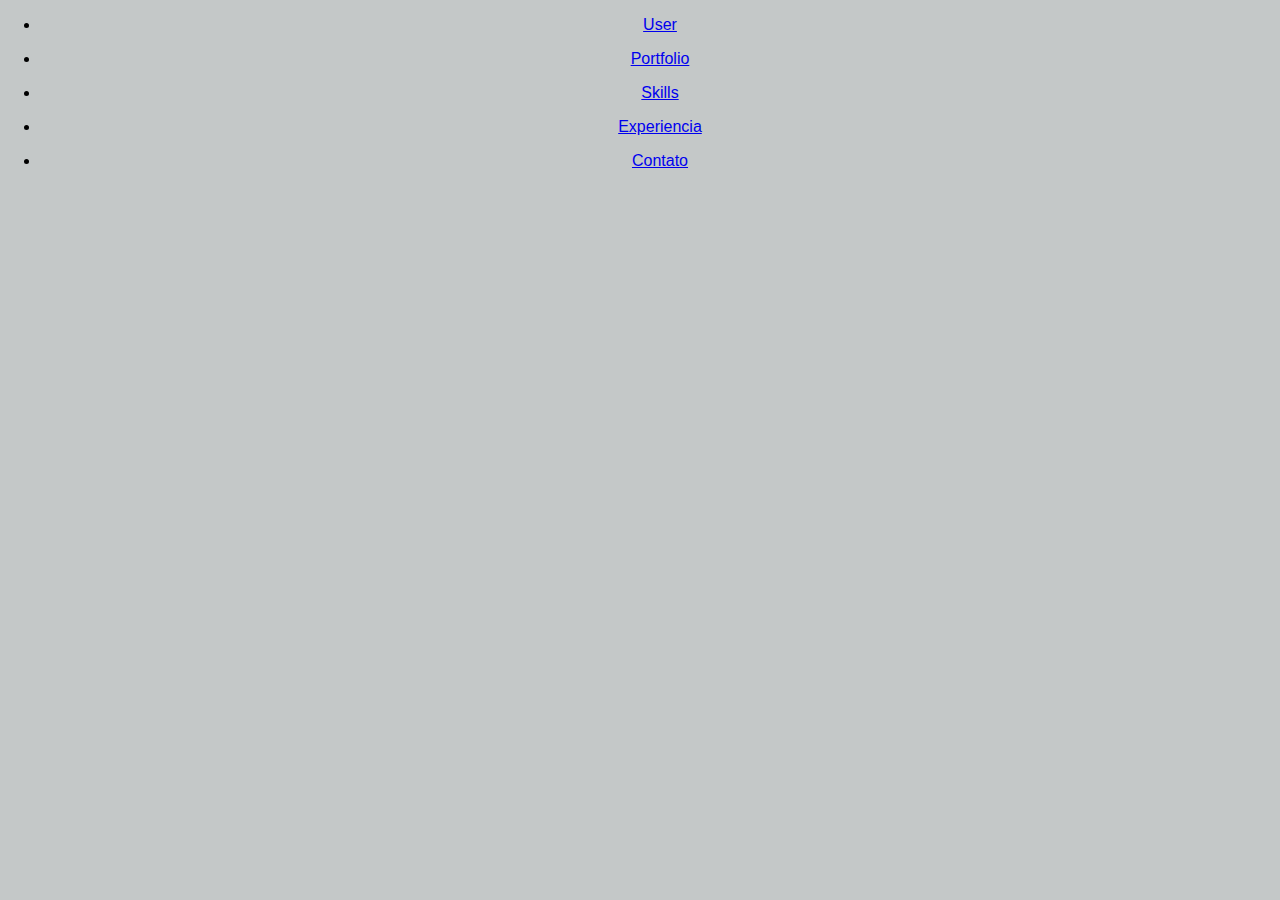
==== index.html @ 987d11c6 "atualização" ====
<!DOCTYPE html>
<html lang="pt_br">
<head>
    <meta charset="UTF-8">
    <meta http-equiv="X-UA-Compatible" content="IE=edge">
    <meta name="viewport" content="width=device-width, initial-scale=1.0">
    <title>Index</title>
    <!-- Bootstrap CSS -->
    <link rel="stylesheet" href="https://stackpath.bootstrapcdn.com/bootstrap/4.1.3/css/bootstrap.min.css" integrity="sha384-MCw98/SFnGE8fJT3GXwEOngsV7Zt27NXFoaoApmYm81iuXoPkFOJwJ8ERdknLPMO" crossorigin="anonymous">

    <!-- Font Awesome -->
    <link rel="stylesheet" href="https://use.fontawesome.com/releases/v5.3.1/css/all.css" integrity="sha384-mzrmE5qonljUremFsqc01SB46JvROS7bZs3IO2EmfFsd15uHvIt+Y8vEf7N7fWAU" crossorigin="anonymous">
  
    <!-- Estilo customizado -->
    <link rel="stylesheet" href="estilo/estilo.css">
</head>
<body>

    <header class="navegacao">

        <div class="container-menu">

            <div class="container grid grid-template-columns-3">  <!--criando grid depois que a navegação for ativada-->
                <div class="item">
                    <i class="fas fa-bars"></i>
                </div>
                <div class="item">
                    <h1>Romenildo Silva das Virgens</h1>
                    <h3>Full Stack Developer</h3>
                </div>
                <div class="item">
                    <div class="caixa"></div>
                </div>
                </div>
            </div>   
        </div>

        <div class="container grid grid-template-columns-5">
            <div class="item">
                <a href="#" class="nav-link">
                    <div class="icon">
                        <i class="fas fa-user fa-1x"></i>
                        <p>User</p>
                    </div>
                </a>
            </div>   
            <div class="item">
                <a href="#" class="nav-link">
                    <div class="icon">
                        <i class="fas fa-image fa-1x"></i>
                        <p>Portfolio</p>
                    </div>
                </a>
            </div>   
            <div class="item">
                <a href="#" class="nav-link">
                    <div class="icon">
                        <i class="fas fa-coffee fa-1x"></i>
                        <p>Skills</p>
                    </div>
                </a>
            </div>   
            <div class="item">
                <a href="#" class="nav-link">
                    <div class="icon">
                        <i class="fas fa-briefcase fa-1x"></i>
                        <p>Experiencia</p>
                    </div>
                </a>
            </div>   
            <div class="item">
                <a href="#" class="nav-link">
                    <div class="icon">
                        <i class="fas fa-phone fa-1x"></i>
                        <p>Contato</p>
                    </div>
                </a>
            </div>   
            
        </div>
  </header>

  <section id="home" class="d-flex">
    <div class="container align-self-center">
        <div class="row">
            <div class="col-md-2 menu">

                <ul class="lista d-none d-sm-block">
                    <li class="lista-item">
                        <a href="#" class="link">
                            <div class="icon">
                                <i class="fas fa-user fa-1x"></i>
                                <p>User</p>
                            </div>
                        </a>
                    </li>
    
                    <li class="lista-item">
                        <a href="#" class="link">
                            <div class="icon">
                                <i class="fas fa-image fa-1x"></i>
                                <p>Portfolio</p>
                            </div>
                        </a>
                    </li>
    
                    <li class="lista-item">
                        <a href="#" class="link">
                            <div class="icon">
                                <i class="fas fa-coffee fa-1x"></i>
                                <p>Skills</p>
                            </div>
                        </a>
                    </li>
    
                    <li class="lista-item">
                        <a href="#" class="link">
                            <div class="icon">
                                <i class="fas fa-briefcase fa-1x"></i>
                                <p>Experiencia</p>
                            </div>
                        </a>
                    </li>
    
                    <li class="lista-item">
                        <a href="#" class="link">
                            <div class="icon">
                                <i class="fas fa-phone fa-1x"></i>
                                <p>Contato</p>
                            </div>
                        </a>
                    </li>
                </ul>

            </div>
        </div>
    </div>
  </section>
    

  <script src="https://code.jquery.com/jquery-3.3.1.slim.min.js" integrity="sha384-q8i/X+965DzO0rT7abK41JStQIAqVgRVzpbzo5smXKp4YfRvH+8abtTE1Pi6jizo" crossorigin="anonymous"></script>
  <script src="https://cdnjs.cloudflare.com/ajax/libs/popper.js/1.14.3/umd/popper.min.js" integrity="sha384-ZMP7rVo3mIykV+2+9J3UJ46jBk0WLaUAdn689aCwoqbBJiSnjAK/l8WvCWPIPm49" crossorigin="anonymous"></script>
  <script src="https://stackpath.bootstrapcdn.com/bootstrap/4.1.3/js/bootstrap.min.js" integrity="sha384-ChfqqxuZUCnJSK3+MXmPNIyE6ZbWh2IMqE241rYiqJxyMiZ6OW/JmZQ5stwEULTy" crossorigin="anonymous"></script>


</body>
</html>
---- estilo/estilo.css ----
body, html {
    font-family: 'Trebuchet MS', 'Lucida Sans Unicode', 'Lucida Grande', 'Lucida Sans', Arial, sans-serif;
    background-color: #c4c8c8;
    width: 100%;
    margin: 0;
    padding: 0;
}

.grid {
    display: grid;
}

.grid-template-columns-3 {
    grid-template-columns: 0.5fr 2fr 0.5fr;
    overflow: hidden;
    padding: 0;
    align-items: center;
    border: 1px solid rgba(255, 255, 255, 0.5);
    margin: 2px;
    width: 99%;
}

.item {
    margin: 5px;
    text-align: center;
    font-size: 1.5em;
    border-right: 1px solid rgba(255, 255, 255, 0.5);
}

div .item h1 {
    margin: auto;
    text-align: left;
    font-size: 0.50em;
}

div .item h3 {
    margin: auto;
    font-size: 0.50em;
    text-align: left;
}

div .icon {
    margin: 0 auto;
    text-align: center;
}



h1 {
    text-align: center;
    font-weight: 900;
    letter-spacing: -0.05em;
    margin-bottom: 50px;
    color: #000;
}

.grid-template-columns-5 {
    grid-template-columns: 1fr 1fr 1fr 1fr 1fr;
    overflow: hidden;
    padding: 0;
    align-items: center;
    font-size: 40%;
    width: 99%;
    border: 1px solid rgba(255, 255, 255, 0.5);
} 

a.nav-link {
    color: #000;
    text-decoration: none;
}

/* configuranções da nav-bar as lista
ul.navbar-nav {
    margin: 0px;
    padding: 0px;
    list-style: none;
}
/*

ul.navbar-nav a {
    padding: 0 2em;
    line-height: 2.2em;
    color: #fff;
}

/***********************************
.btn-custom {
    color: #fff;
    border-radius: 5px;
    text-transform: uppercase;
}

.btn-lista {
    background-color: #fff;
}

.btn-lista:hover {
    background-color: #c4c1c1;
}

div .informacoes h1 {
    font-size: x-large;
}

div .icon p {
    font-size: x-small;
}

#container {
    background-color: #c4c1c1;
    display: flex;
}

ul#navegacao a {
    
}

div .list {
    width: 80%;
    height: 80%;
}

div .lista {
    padding: 0;
    height: auto;
    width: 50%;
    text-align: center;
    background: #fff;
    overflow: hidden;
    box-sizing: border-box;
    border-radius: 5px;
}

div .icon {
    text-align: center;
    padding-top: 10px;
}

a:hover {
    color: #c4c1c1;
    text-decoration: none;
}

div .caixa {
    background-color: #000;
    height: 20px;
    width: 20px;
}

div .container-foto {
    width: 105%;
    height: 105%;
    border: solid red 1px;
    flex-grow: 1;
}

div .informacoes {
    margin: 20px 20px;
    text-align: center;
    flex-wrap: wrap;
}

div .informacoes i{
    color: #000;
}

*/




@media (min-width: 575px) {
    header {
        display: none;
    }
}
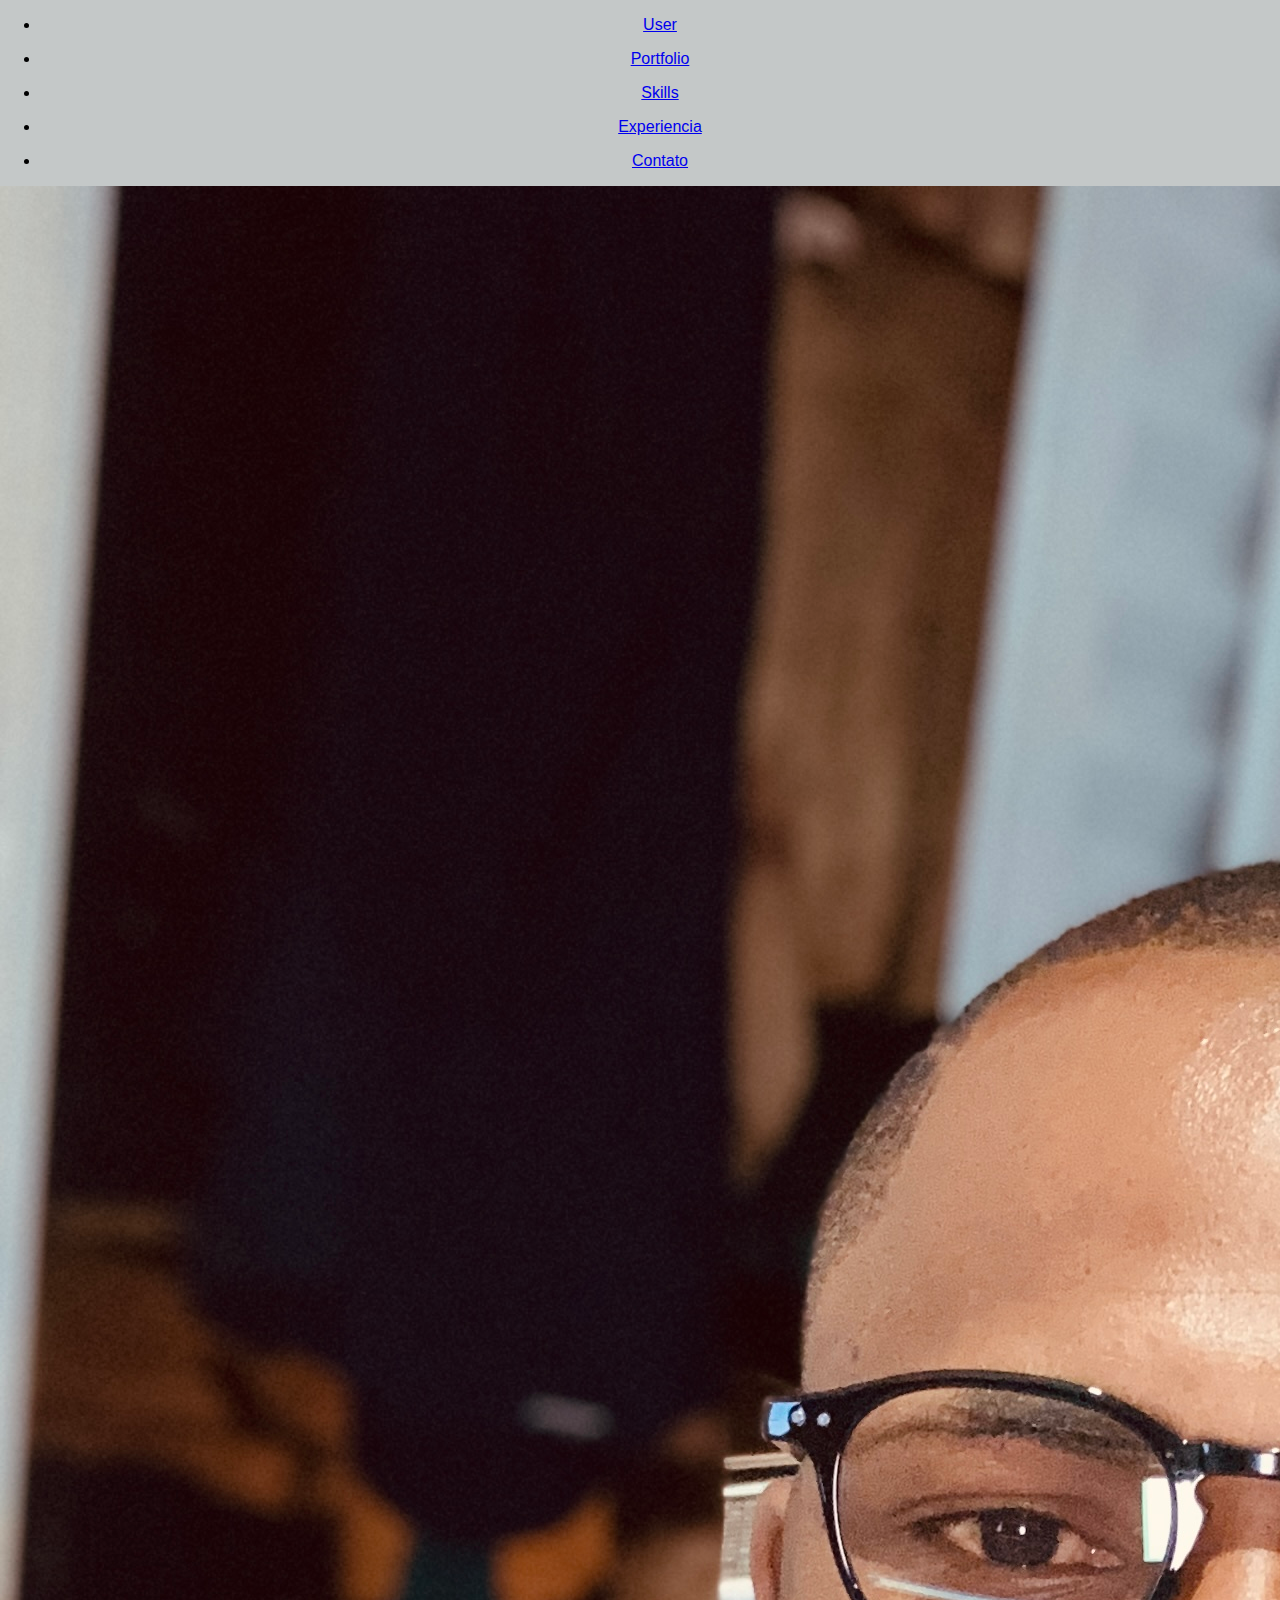
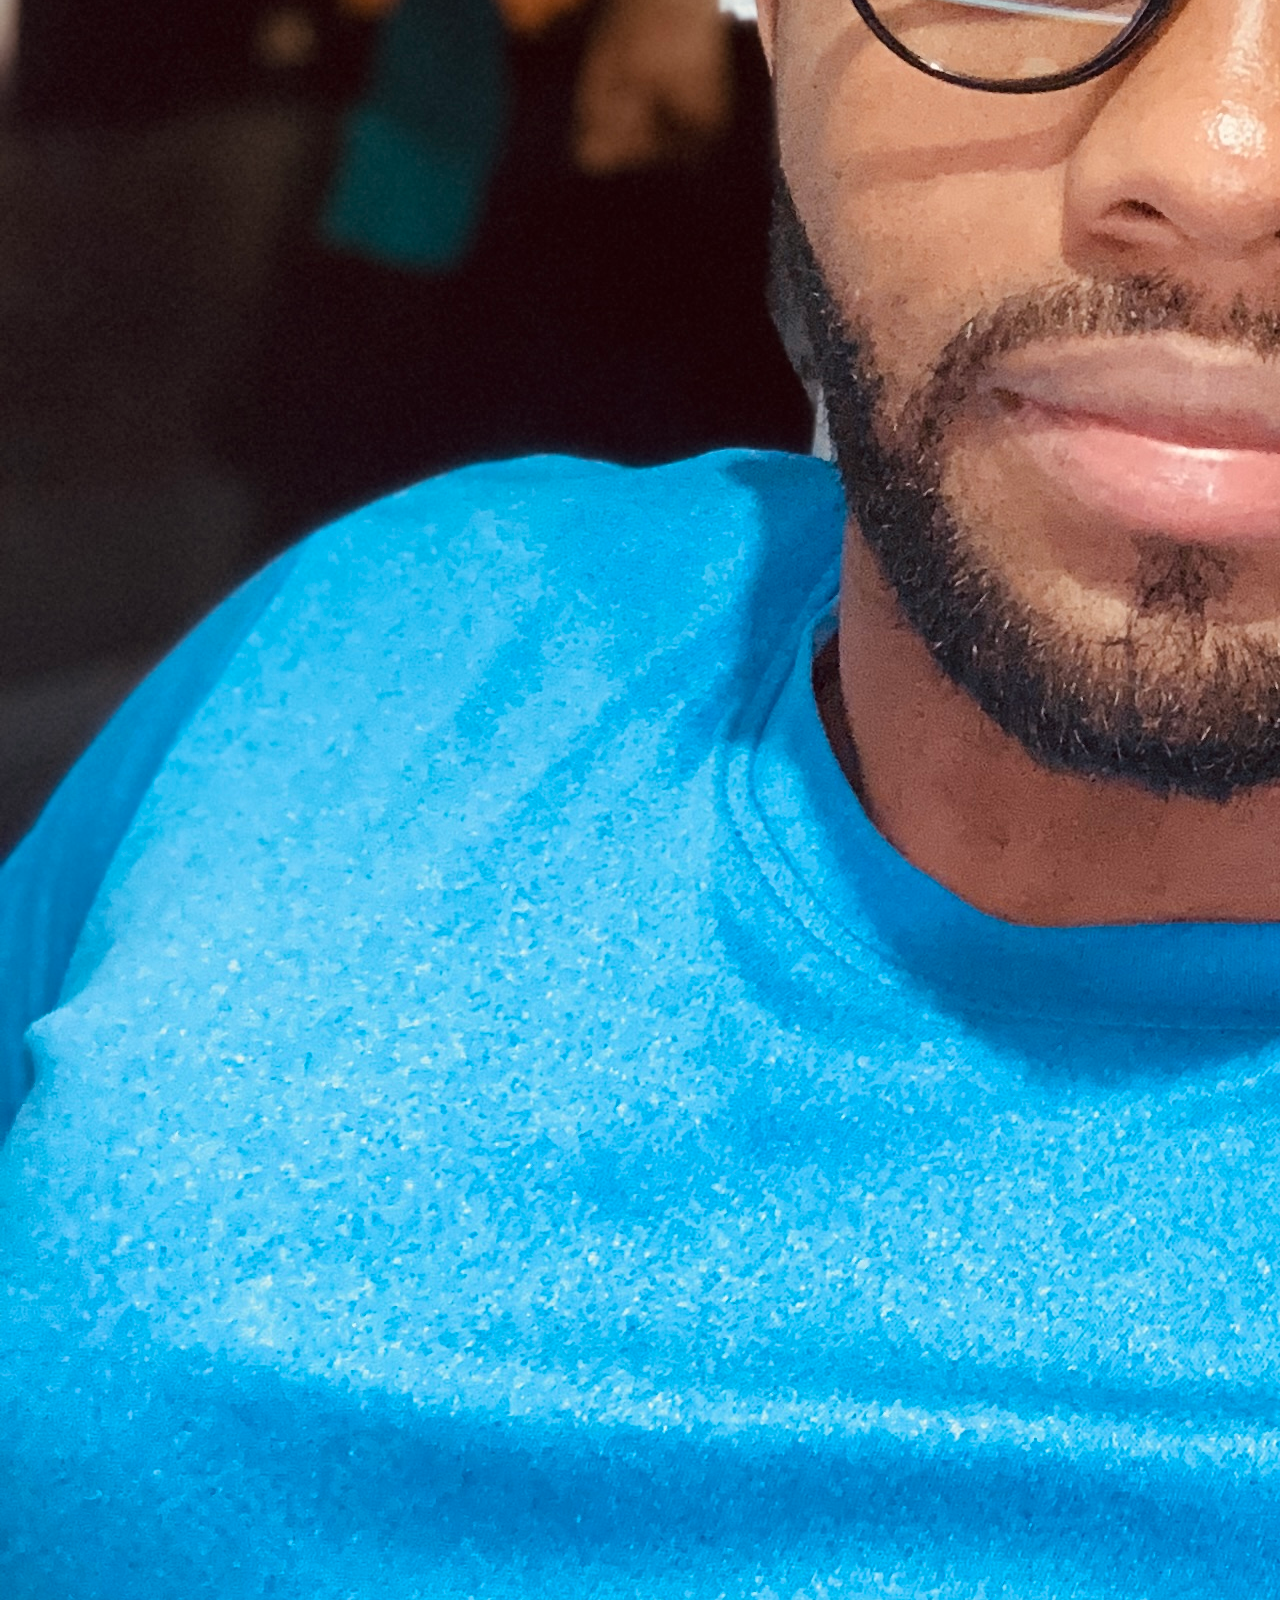
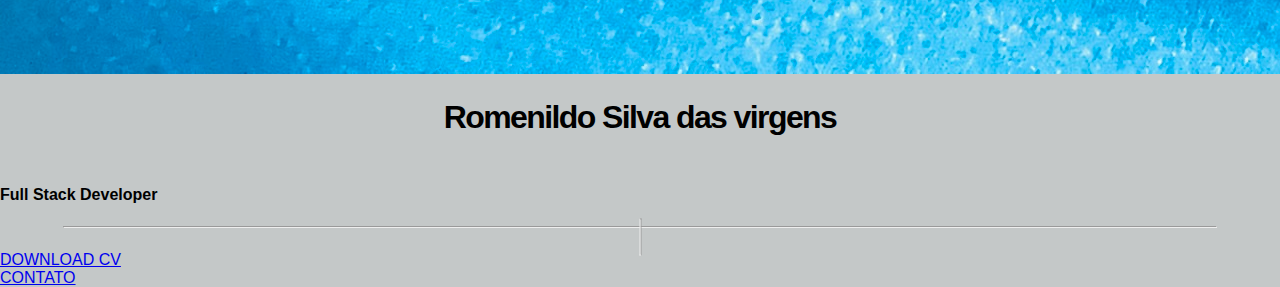
==== commit 6f82a06e: "atualização" ====
--- a/index.html
+++ b/index.html
@@ -18,23 +18,21 @@
 
     <header class="navegacao">
 
-        <div class="container-menu">
-
-            <div class="container grid grid-template-columns-3">  <!--criando grid depois que a navegação for ativada-->
-                <div class="item">
-                    <i class="fas fa-bars"></i>
-                </div>
-                <div class="item">
-                    <h1>Romenildo Silva das Virgens</h1>
-                    <h3>Full Stack Developer</h3>
-                </div>
-                <div class="item">
-                    <div class="caixa"></div>
-                </div>
-                </div>
-            </div>   
+        <div class="container grid grid-template-columns-3">  <!--criando grid depois que a navegação for ativada-->
+            <div class="item">
+                <i class="fas fa-bars"></i>
+            </div>
+            <div class="item">
+                <h1>Romenildo Silva das Virgens</h1>
+                <h3>Full Stack Developer</h3>
+            </div>
+            <div class="item">
+                <div class="caixa"></div>
+            </div>
+            </div>
         </div>
 
+        <div class="menu">
         <div class="container grid grid-template-columns-5">
             <div class="item">
                 <a href="#" class="nav-link">
@@ -75,16 +73,16 @@
                         <p>Contato</p>
                     </div>
                 </a>
-            </div>   
-            
+            </div>       
+        </div>
         </div>
   </header>
 
   <section id="home" class="d-flex">
     <div class="container align-self-center">
         <div class="row">
+
             <div class="col-md-2 menu">
-
                 <ul class="lista d-none d-sm-block">
                     <li class="lista-item">
                         <a href="#" class="link">
@@ -131,8 +129,45 @@
                         </a>
                     </li>
                 </ul>
+            </div>
 
+            <div class="col-md-4">
+                <div class="foto">
+                    <img src="IMG_0528.jpg" class="img-fluid" alt="">
+                </div>  
+
+                <div class="informacoes">
+                    <h1>Romenildo Silva das virgens</h1>
+                    <h4>Full Stack Developer</h4>
+                    <a href="" class="btn btn-outline">
+                        <i class="fab fa-linkedin"></i>
+                    </a>
+                    <a href="" class="btn btn-outline">
+                        <i class="fab fa-github"></i>
+                    </a>
+                    <a href="" class="btn btn-outline">
+                        <i class="fas fa-basketball-ball"></i>
+                    </a>
+                    <a href="" class="btn btn-outline">
+                        <i class="fab fa-dropbox"></i>
+                    </a>
+          
+                    </div>
+                        <hr style="width: 90%; color: black;">
+                        <hr style="transform: rotate(90deg); width: 35px; margin-bottom: 1%;">
+          
+                    <div class="container">
+                        <div class="row">
+                            <div class="col-md-6">
+                                <a href="#">DOWNLOAD CV</a>
+                            </div>
+                        <div class="col-md-6">
+                            <a href="#"> CONTATO</a>
+                        </div>
+                    </div>
+                </div>
             </div>
+
         </div>
     </div>
   </section>
--- a/estilo/estilo.css
+++ b/estilo/estilo.css
@@ -70,102 +70,10 @@
     text-decoration: none;
 }
 
-/* configuranções da nav-bar as lista
-ul.navbar-nav {
-    margin: 0px;
-    padding: 0px;
-    list-style: none;
-}
-/*
+/*******************************************/
 
-ul.navbar-nav a {
-    padding: 0 2em;
-    line-height: 2.2em;
-    color: #fff;
-}
 
-/***********************************
-.btn-custom {
-    color: #fff;
-    border-radius: 5px;
-    text-transform: uppercase;
-}
 
-.btn-lista {
-    background-color: #fff;
-}
-
-.btn-lista:hover {
-    background-color: #c4c1c1;
-}
-
-div .informacoes h1 {
-    font-size: x-large;
-}
-
-div .icon p {
-    font-size: x-small;
-}
-
-#container {
-    background-color: #c4c1c1;
-    display: flex;
-}
-
-ul#navegacao a {
-    
-}
-
-div .list {
-    width: 80%;
-    height: 80%;
-}
-
-div .lista {
-    padding: 0;
-    height: auto;
-    width: 50%;
-    text-align: center;
-    background: #fff;
-    overflow: hidden;
-    box-sizing: border-box;
-    border-radius: 5px;
-}
-
-div .icon {
-    text-align: center;
-    padding-top: 10px;
-}
-
-a:hover {
-    color: #c4c1c1;
-    text-decoration: none;
-}
-
-div .caixa {
-    background-color: #000;
-    height: 20px;
-    width: 20px;
-}
-
-div .container-foto {
-    width: 105%;
-    height: 105%;
-    border: solid red 1px;
-    flex-grow: 1;
-}
-
-div .informacoes {
-    margin: 20px 20px;
-    text-align: center;
-    flex-wrap: wrap;
-}
-
-div .informacoes i{
-    color: #000;
-}
-
-*/
 
 
 
@@ -175,3 +83,9 @@
         display: none;
     }
 }
+
+@media (max-width: 360px) {
+    .menu {
+        display: none;
+    }
+}
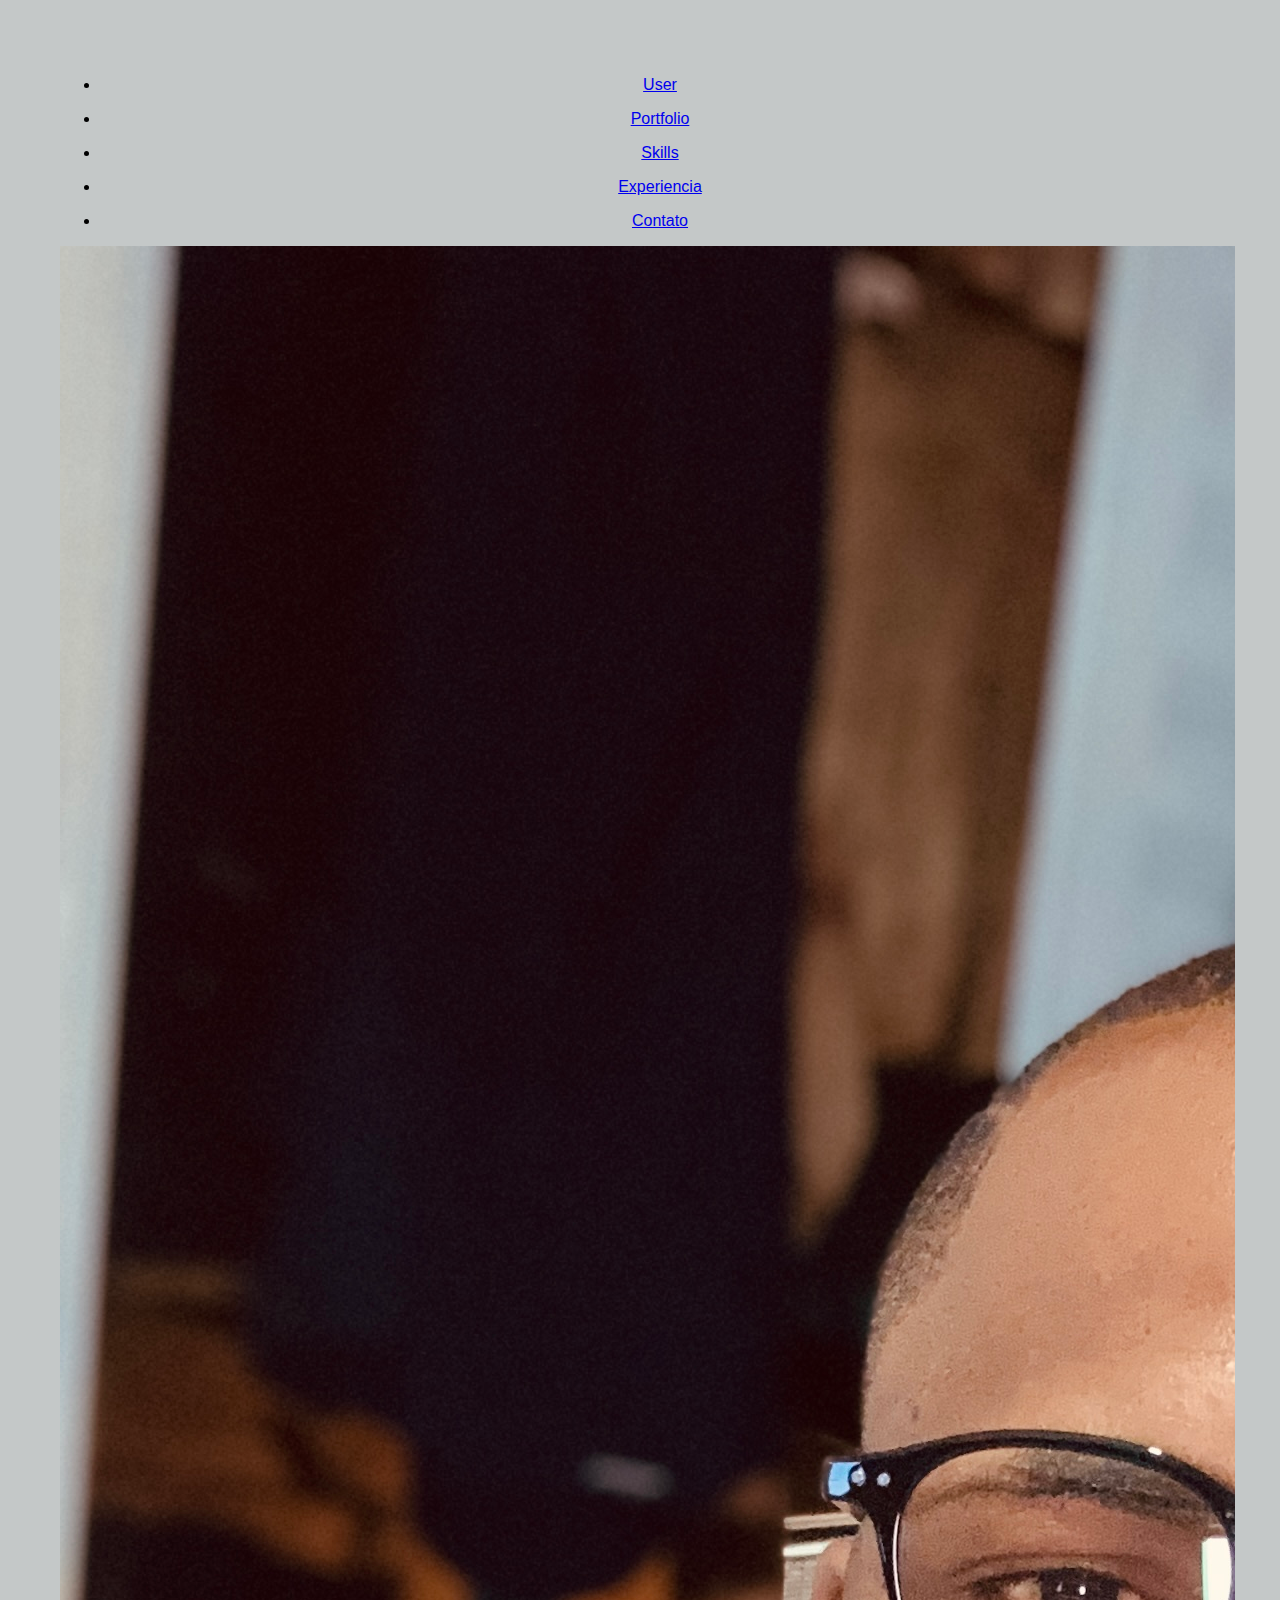
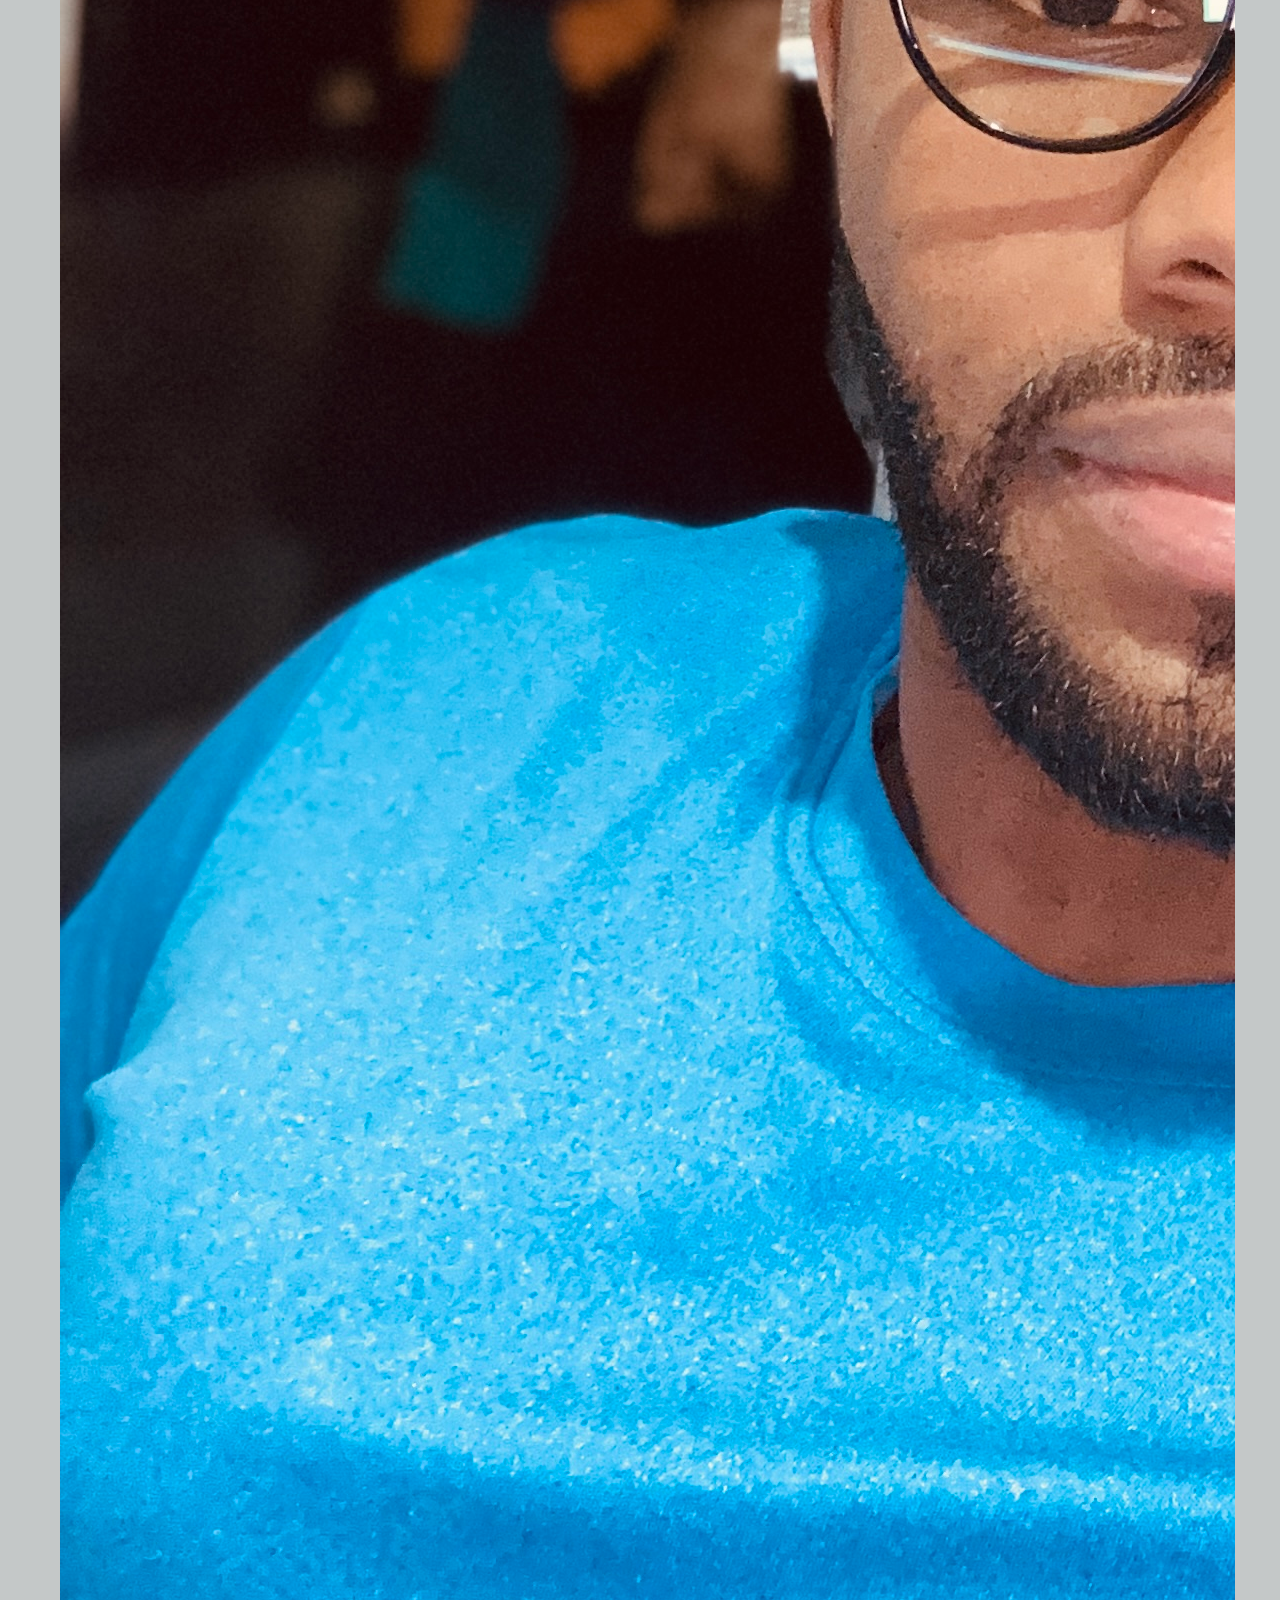
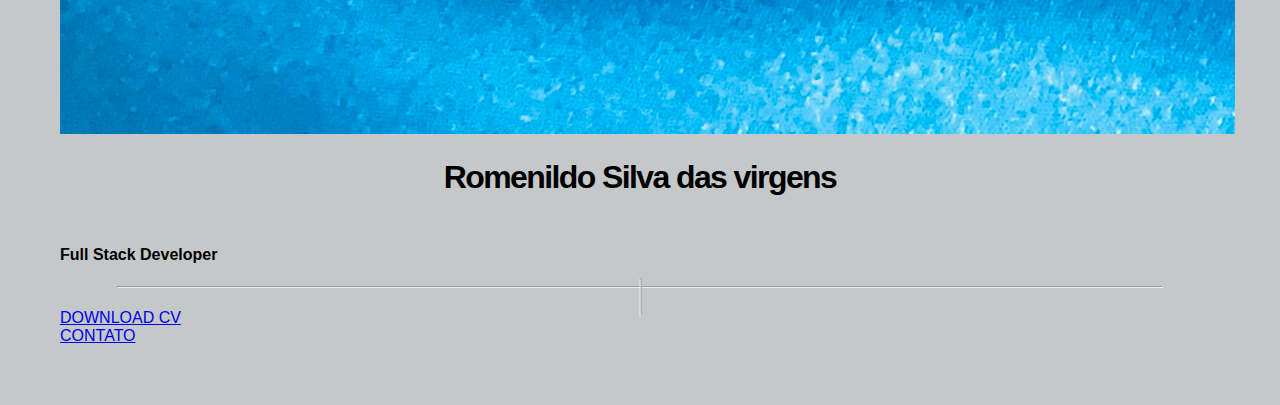
==== commit 87b50490: "atualização" ====
--- a/index.html
+++ b/index.html
@@ -15,7 +15,7 @@
     <link rel="stylesheet" href="estilo/estilo.css">
 </head>
 <body>
-
+    
     <header class="navegacao">
 
         <div class="container grid grid-template-columns-3">  <!--criando grid depois que a navegação for ativada-->
@@ -33,144 +33,144 @@
         </div>
 
         <div class="menu">
-        <div class="container grid grid-template-columns-5">
-            <div class="item">
-                <a href="#" class="nav-link">
-                    <div class="icon">
-                        <i class="fas fa-user fa-1x"></i>
-                        <p>User</p>
-                    </div>
-                </a>
-            </div>   
-            <div class="item">
-                <a href="#" class="nav-link">
-                    <div class="icon">
-                        <i class="fas fa-image fa-1x"></i>
-                        <p>Portfolio</p>
-                    </div>
-                </a>
-            </div>   
-            <div class="item">
-                <a href="#" class="nav-link">
-                    <div class="icon">
-                        <i class="fas fa-coffee fa-1x"></i>
-                        <p>Skills</p>
-                    </div>
-                </a>
-            </div>   
-            <div class="item">
-                <a href="#" class="nav-link">
-                    <div class="icon">
-                        <i class="fas fa-briefcase fa-1x"></i>
-                        <p>Experiencia</p>
-                    </div>
-                </a>
-            </div>   
-            <div class="item">
-                <a href="#" class="nav-link">
-                    <div class="icon">
-                        <i class="fas fa-phone fa-1x"></i>
-                        <p>Contato</p>
-                    </div>
-                </a>
-            </div>       
+            <div class="container grid grid-template-columns-5">
+                <div class="item">
+                    <a href="#" class="nav-link">
+                        <div class="icon">
+                            <i class="fas fa-user fa-1x"></i>
+                            <p>User</p>
+                        </div>
+                    </a>
+                </div>   
+                <div class="item">
+                    <a href="#" class="nav-link">
+                        <div class="icon">
+                            <i class="fas fa-image fa-1x"></i>
+                            <p>Portfolio</p>
+                        </div>
+                    </a>
+                </div>   
+                <div class="item">
+                    <a href="#" class="nav-link">
+                        <div class="icon">
+                            <i class="fas fa-coffee fa-1x"></i>
+                            <p>Skills</p>
+                        </div>
+                    </a>
+                </div>   
+                <div class="item">
+                    <a href="#" class="nav-link">
+                        <div class="icon">
+                            <i class="fas fa-briefcase fa-1x"></i>
+                            <p>Experiencia</p>
+                        </div>
+                    </a>
+                </div>   
+                <div class="item">
+                    <a href="#" class="nav-link">
+                        <div class="icon">
+                            <i class="fas fa-phone fa-1x"></i>
+                            <p>Contato</p>
+                        </div>
+                    </a>
+                </div>       
+            </div>
         </div>
-        </div>
-  </header>
+    </header>
 
-  <section id="home" class="d-flex">
-    <div class="container align-self-center">
-        <div class="row">
+    <section id="home" class="d-flex">
+        <div class="container align-self-center">
+            <div class="row">
 
-            <div class="col-md-2 menu">
-                <ul class="lista d-none d-sm-block">
-                    <li class="lista-item">
-                        <a href="#" class="link">
-                            <div class="icon">
-                                <i class="fas fa-user fa-1x"></i>
-                                <p>User</p>
+                <div class="col-md-2 menu">
+                    <ul class="lista d-none d-sm-block">
+                        <li class="lista-item">
+                            <a href="#" class="link">
+                                <div class="icon">
+                                    <i class="fas fa-user fa-1x"></i>
+                                    <p>User</p>
+                                </div>
+                            </a>
+                        </li>
+        
+                        <li class="lista-item">
+                            <a href="#" class="link">
+                                <div class="icon">
+                                    <i class="fas fa-image fa-1x"></i>
+                                    <p>Portfolio</p>
+                                </div>
+                            </a>
+                        </li>
+        
+                        <li class="lista-item">
+                            <a href="#" class="link">
+                                <div class="icon">
+                                    <i class="fas fa-coffee fa-1x"></i>
+                                    <p>Skills</p>
+                                </div>
+                            </a>
+                        </li>
+        
+                        <li class="lista-item">
+                            <a href="#" class="link">
+                                <div class="icon">
+                                    <i class="fas fa-briefcase fa-1x"></i>
+                                    <p>Experiencia</p>
+                                </div>
+                            </a>
+                        </li>
+        
+                        <li class="lista-item">
+                            <a href="#" class="link">
+                                <div class="icon">
+                                    <i class="fas fa-phone fa-1x"></i>
+                                    <p>Contato</p>
+                                </div>
+                            </a>
+                        </li>
+                    </ul>
+                </div>
+
+                <div class="col-md-4">
+                    <div class="foto">
+                        <img src="IMG_0528.jpg" class="img-fluid" alt="">
+                    </div>  
+
+                    <div class="informacoes">
+                        <h1>Romenildo Silva das virgens</h1>
+                        <h4>Full Stack Developer</h4>
+                        <a href="" class="btn btn-outline">
+                            <i class="fab fa-linkedin"></i>
+                        </a>
+                        <a href="" class="btn btn-outline">
+                            <i class="fab fa-github"></i>
+                        </a>
+                        <a href="" class="btn btn-outline">
+                            <i class="fas fa-basketball-ball"></i>
+                        </a>
+                        <a href="" class="btn btn-outline">
+                            <i class="fab fa-dropbox"></i>
+                        </a>
+            
+                        </div>
+                            <hr style="width: 90%; color: black;">
+                            <hr style="transform: rotate(90deg); width: 35px; margin-bottom: 1%;">
+            
+                        <div class="container">
+                            <div class="row">
+                                <div class="col-md-6">
+                                    <a href="#">DOWNLOAD CV</a>
+                                </div>
+                            <div class="col-md-6">
+                                <a href="#"> CONTATO</a>
                             </div>
-                        </a>
-                    </li>
-    
-                    <li class="lista-item">
-                        <a href="#" class="link">
-                            <div class="icon">
-                                <i class="fas fa-image fa-1x"></i>
-                                <p>Portfolio</p>
-                            </div>
-                        </a>
-                    </li>
-    
-                    <li class="lista-item">
-                        <a href="#" class="link">
-                            <div class="icon">
-                                <i class="fas fa-coffee fa-1x"></i>
-                                <p>Skills</p>
-                            </div>
-                        </a>
-                    </li>
-    
-                    <li class="lista-item">
-                        <a href="#" class="link">
-                            <div class="icon">
-                                <i class="fas fa-briefcase fa-1x"></i>
-                                <p>Experiencia</p>
-                            </div>
-                        </a>
-                    </li>
-    
-                    <li class="lista-item">
-                        <a href="#" class="link">
-                            <div class="icon">
-                                <i class="fas fa-phone fa-1x"></i>
-                                <p>Contato</p>
-                            </div>
-                        </a>
-                    </li>
-                </ul>
-            </div>
-
-            <div class="col-md-4">
-                <div class="foto">
-                    <img src="IMG_0528.jpg" class="img-fluid" alt="">
-                </div>  
-
-                <div class="informacoes">
-                    <h1>Romenildo Silva das virgens</h1>
-                    <h4>Full Stack Developer</h4>
-                    <a href="" class="btn btn-outline">
-                        <i class="fab fa-linkedin"></i>
-                    </a>
-                    <a href="" class="btn btn-outline">
-                        <i class="fab fa-github"></i>
-                    </a>
-                    <a href="" class="btn btn-outline">
-                        <i class="fas fa-basketball-ball"></i>
-                    </a>
-                    <a href="" class="btn btn-outline">
-                        <i class="fab fa-dropbox"></i>
-                    </a>
-          
-                    </div>
-                        <hr style="width: 90%; color: black;">
-                        <hr style="transform: rotate(90deg); width: 35px; margin-bottom: 1%;">
-          
-                    <div class="container">
-                        <div class="row">
-                            <div class="col-md-6">
-                                <a href="#">DOWNLOAD CV</a>
-                            </div>
-                        <div class="col-md-6">
-                            <a href="#"> CONTATO</a>
                         </div>
                     </div>
                 </div>
+
             </div>
-
         </div>
-    </div>
-  </section>
+    </section>
     
 
   <script src="https://code.jquery.com/jquery-3.3.1.slim.min.js" integrity="sha384-q8i/X+965DzO0rT7abK41JStQIAqVgRVzpbzo5smXKp4YfRvH+8abtTE1Pi6jizo" crossorigin="anonymous"></script>
--- a/estilo/estilo.css
+++ b/estilo/estilo.css
@@ -2,9 +2,9 @@
 body, html {
     font-family: 'Trebuchet MS', 'Lucida Sans Unicode', 'Lucida Grande', 'Lucida Sans', Arial, sans-serif;
     background-color: #c4c8c8;
-    width: 100%;
-    margin: 0;
-    padding: 0;
+    margin: 15px;
+    padding: 15px;
+    overflow: hidden;
 }
 
 .grid {
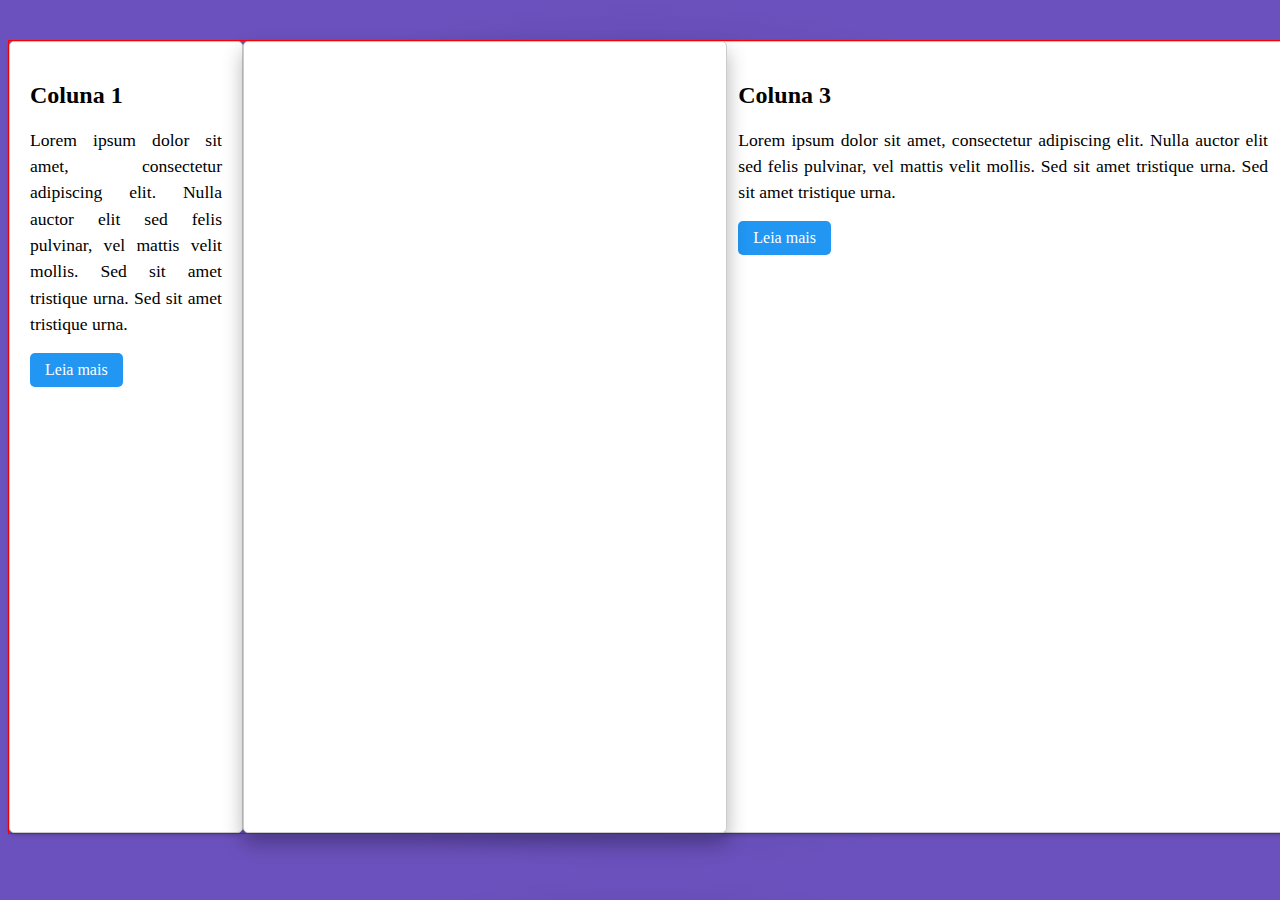
==== commit 39f2d24a: "atualização" ====
--- a/index.html
+++ b/index.html
@@ -16,162 +16,30 @@
 </head>
 <body>
     
-    <header class="navegacao">
-
-        <div class="container grid grid-template-columns-3">  <!--criando grid depois que a navegação for ativada-->
-            <div class="item">
-                <i class="fas fa-bars"></i>
-            </div>
-            <div class="item">
-                <h1>Romenildo Silva das Virgens</h1>
-                <h3>Full Stack Developer</h3>
-            </div>
-            <div class="item">
-                <div class="caixa"></div>
-            </div>
-            </div>
+    <div class="container">
+        <div class="column column-1">
+          <h2>Coluna 1</h2>
+          <p>Lorem ipsum dolor sit amet, consectetur adipiscing elit. Nulla auctor elit sed felis pulvinar, vel mattis velit mollis. Sed sit amet tristique urna. Sed sit amet tristique urna.</p>
+          <a href="#">Leia mais</a>
         </div>
 
-        <div class="menu">
-            <div class="container grid grid-template-columns-5">
-                <div class="item">
-                    <a href="#" class="nav-link">
-                        <div class="icon">
-                            <i class="fas fa-user fa-1x"></i>
-                            <p>User</p>
-                        </div>
-                    </a>
-                </div>   
-                <div class="item">
-                    <a href="#" class="nav-link">
-                        <div class="icon">
-                            <i class="fas fa-image fa-1x"></i>
-                            <p>Portfolio</p>
-                        </div>
-                    </a>
-                </div>   
-                <div class="item">
-                    <a href="#" class="nav-link">
-                        <div class="icon">
-                            <i class="fas fa-coffee fa-1x"></i>
-                            <p>Skills</p>
-                        </div>
-                    </a>
-                </div>   
-                <div class="item">
-                    <a href="#" class="nav-link">
-                        <div class="icon">
-                            <i class="fas fa-briefcase fa-1x"></i>
-                            <p>Experiencia</p>
-                        </div>
-                    </a>
-                </div>   
-                <div class="item">
-                    <a href="#" class="nav-link">
-                        <div class="icon">
-                            <i class="fas fa-phone fa-1x"></i>
-                            <p>Contato</p>
-                        </div>
-                    </a>
-                </div>       
+        <div class="column column-2">
+            <div class="image">
+                <!-- Imagem como fundo da div -->
             </div>
+            
+            <div class="content">
+            </div>
+
         </div>
-    </header>
 
-    <section id="home" class="d-flex">
-        <div class="container align-self-center">
-            <div class="row">
-
-                <div class="col-md-2 menu">
-                    <ul class="lista d-none d-sm-block">
-                        <li class="lista-item">
-                            <a href="#" class="link">
-                                <div class="icon">
-                                    <i class="fas fa-user fa-1x"></i>
-                                    <p>User</p>
-                                </div>
-                            </a>
-                        </li>
-        
-                        <li class="lista-item">
-                            <a href="#" class="link">
-                                <div class="icon">
-                                    <i class="fas fa-image fa-1x"></i>
-                                    <p>Portfolio</p>
-                                </div>
-                            </a>
-                        </li>
-        
-                        <li class="lista-item">
-                            <a href="#" class="link">
-                                <div class="icon">
-                                    <i class="fas fa-coffee fa-1x"></i>
-                                    <p>Skills</p>
-                                </div>
-                            </a>
-                        </li>
-        
-                        <li class="lista-item">
-                            <a href="#" class="link">
-                                <div class="icon">
-                                    <i class="fas fa-briefcase fa-1x"></i>
-                                    <p>Experiencia</p>
-                                </div>
-                            </a>
-                        </li>
-        
-                        <li class="lista-item">
-                            <a href="#" class="link">
-                                <div class="icon">
-                                    <i class="fas fa-phone fa-1x"></i>
-                                    <p>Contato</p>
-                                </div>
-                            </a>
-                        </li>
-                    </ul>
-                </div>
-
-                <div class="col-md-4">
-                    <div class="foto">
-                        <img src="IMG_0528.jpg" class="img-fluid" alt="">
-                    </div>  
-
-                    <div class="informacoes">
-                        <h1>Romenildo Silva das virgens</h1>
-                        <h4>Full Stack Developer</h4>
-                        <a href="" class="btn btn-outline">
-                            <i class="fab fa-linkedin"></i>
-                        </a>
-                        <a href="" class="btn btn-outline">
-                            <i class="fab fa-github"></i>
-                        </a>
-                        <a href="" class="btn btn-outline">
-                            <i class="fas fa-basketball-ball"></i>
-                        </a>
-                        <a href="" class="btn btn-outline">
-                            <i class="fab fa-dropbox"></i>
-                        </a>
-            
-                        </div>
-                            <hr style="width: 90%; color: black;">
-                            <hr style="transform: rotate(90deg); width: 35px; margin-bottom: 1%;">
-            
-                        <div class="container">
-                            <div class="row">
-                                <div class="col-md-6">
-                                    <a href="#">DOWNLOAD CV</a>
-                                </div>
-                            <div class="col-md-6">
-                                <a href="#"> CONTATO</a>
-                            </div>
-                        </div>
-                    </div>
-                </div>
-
-            </div>
+        <div class="column column-3">
+          <h2>Coluna 3</h2>
+          <p>Lorem ipsum dolor sit amet, consectetur adipiscing elit. Nulla auctor elit sed felis pulvinar, vel mattis velit mollis. Sed sit amet tristique urna. Sed sit amet tristique urna.</p>
+          <a href="#">Leia mais</a>
         </div>
-    </section>
-    
+      </div>
+      
 
   <script src="https://code.jquery.com/jquery-3.3.1.slim.min.js" integrity="sha384-q8i/X+965DzO0rT7abK41JStQIAqVgRVzpbzo5smXKp4YfRvH+8abtTE1Pi6jizo" crossorigin="anonymous"></script>
   <script src="https://cdnjs.cloudflare.com/ajax/libs/popper.js/1.14.3/umd/popper.min.js" integrity="sha384-ZMP7rVo3mIykV+2+9J3UJ46jBk0WLaUAdn689aCwoqbBJiSnjAK/l8WvCWPIPm49" crossorigin="anonymous"></script>
--- a/estilo/estilo.css
+++ b/estilo/estilo.css
@@ -1,91 +1,78 @@
-
-body, html {
-    font-family: 'Trebuchet MS', 'Lucida Sans Unicode', 'Lucida Grande', 'Lucida Sans', Arial, sans-serif;
-    background-color: #c4c8c8;
-    margin: 15px;
-    padding: 15px;
-    overflow: hidden;
+body {
+    position: relative;
+    background: radial-gradient(50% 50% at 50% 50%, rgba(0, 28, 66, 0.5) 0%, rgba(0, 0, 0, 0) 100%), #6B51BD;
 }
 
-.grid {
-    display: grid;
-}
+.container {
+    display: flex;
+    justify-content: space-between;
+    align-items: stretch;
+    width: 100vw;
+    height: 88vh;
+    margin: 40px auto;
+    border: solid red 1px;
+  }
+  
+  .column {
+    flex-basis: 30%;
+    padding: 20px;
+    border: 1px solid #ccc;
+    border-radius: 5px;
+    box-shadow: 0 2px 4px rgba(0, 0, 0, 0.2);
+    background-color: #fff;
+    text-align: justify;
+  }
 
-.grid-template-columns-3 {
-    grid-template-columns: 0.5fr 2fr 0.5fr;
-    overflow: hidden;
-    padding: 0;
-    align-items: center;
-    border: 1px solid rgba(255, 255, 255, 0.5);
-    margin: 2px;
-    width: 99%;
-}
+  .column-1 {
+    flex-grow: 0.15;
+    max-width: 15%;
+  }
+  
+  .column-2 {
+    flex-grow: 0.4;
+    max-width: 40%;
+    box-shadow: 0 10px 20px rgba(0, 0, 0, 0.3);
+    position: relative;
+    z-index: 1;
+    margin-right: -10px;
+  }
 
-.item {
-    margin: 5px;
-    text-align: center;
-    font-size: 1.5em;
-    border-right: 1px solid rgba(255, 255, 255, 0.5);
-}
-
-div .item h1 {
-    margin: auto;
-    text-align: left;
-    font-size: 0.50em;
-}
-
-div .item h3 {
-    margin: auto;
-    font-size: 0.50em;
-    text-align: left;
-}
-
-div .icon {
-    margin: 0 auto;
-    text-align: center;
-}
-
-
-
-h1 {
-    text-align: center;
-    font-weight: 900;
-    letter-spacing: -0.05em;
-    margin-bottom: 50px;
-    color: #000;
-}
-
-.grid-template-columns-5 {
-    grid-template-columns: 1fr 1fr 1fr 1fr 1fr;
-    overflow: hidden;
-    padding: 0;
-    align-items: center;
-    font-size: 40%;
-    width: 99%;
-    border: 1px solid rgba(255, 255, 255, 0.5);
-} 
-
-a.nav-link {
-    color: #000;
+  div .image {
+    position: absolute;
+    background-image: url('../img.jpg');
+    background-size: cover;
+    background-position:center center;
+  }
+  
+  .column-3 {
+    flex-grow: 1;
+    position: relative;
+    z-index: 0;
+  }
+  
+  h2 {
+    font-size: 1.5rem;
+    margin-bottom: 10px;
+  }
+  
+  p {
+    font-size: 1.1rem;
+    line-height: 1.5;
+    margin-bottom: 15px;
+  }
+  
+  a {
+    display: inline-block;
+    padding: 8px 15px;
+    background-color: #2196f3;
+    color: #fff;
     text-decoration: none;
-}
-
-/*******************************************/
-
-
-
-
-
-
-
-@media (min-width: 575px) {
-    header {
-        display: none;
-    }
-}
-
-@media (max-width: 360px) {
-    .menu {
-        display: none;
-    }
-}
+    border-radius: 5px;
+    transition: background-color 0.3s ease-in-out;
+  }
+  
+  a:hover {
+    background-color: #0d47a1;
+  }
+  
+  
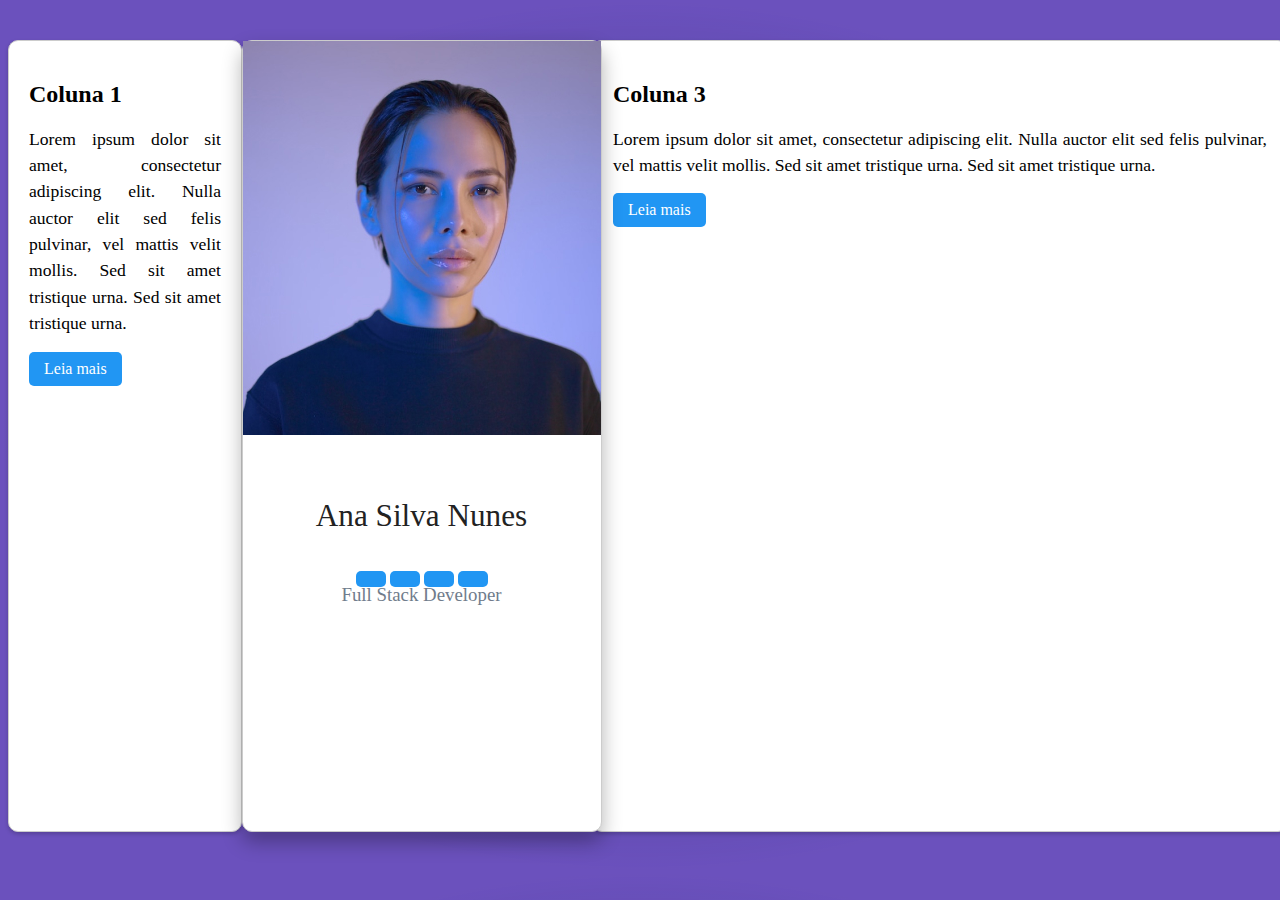
==== commit e2743b78: "atualização" ====
--- a/index.html
+++ b/index.html
@@ -24,13 +24,31 @@
         </div>
 
         <div class="column column-2">
-            <div class="image">
-                <!-- Imagem como fundo da div -->
+            
+            <div class="frame">
+                <img class="img" src="img.jpg" alt="">
+            </div>
+            <div class="dados">
+                <div class="nome">
+                    <h1>Ana Silva Nunes</h1>
+                    <h2>Full Stack Developer</h2>
+                </div>
+                <div class="link">
+                    <a href="" class="btn btn-outline">
+                        <i class="fab fa-linkedin"></i>
+                        </a>
+                        <a href="" class="btn btn-outline">
+                        <i class="fab fa-github"></i>
+                        </a>
+                        <a href="" class="btn btn-outline">
+                        <i class="fas fa-basketball-ball"></i>
+                        </a>
+                        <a href="" class="btn btn-outline">
+                        <i class="fab fa-dropbox"></i>
+                        </a>
+                </div>
             </div>
             
-            <div class="content">
-            </div>
-
         </div>
 
         <div class="column column-3">
--- a/estilo/estilo.css
+++ b/estilo/estilo.css
@@ -10,69 +10,130 @@
     width: 100vw;
     height: 88vh;
     margin: 40px auto;
-    border: solid red 1px;
-  }
-  
-  .column {
-    flex-basis: 30%;
-    padding: 20px;
+    padding: 0;
+}
+
+.column {
     border: 1px solid #ccc;
-    border-radius: 5px;
+    border-radius: 10px;
     box-shadow: 0 2px 4px rgba(0, 0, 0, 0.2);
     background-color: #fff;
     text-align: justify;
-  }
+}
 
-  .column-1 {
+.column-1 {
     flex-grow: 0.15;
     max-width: 15%;
-  }
-  
-  .column-2 {
+    padding: 20px;
+}  
+
+.column-2 {
     flex-grow: 0.4;
-    max-width: 40%;
+    max-width: 35%;
     box-shadow: 0 10px 20px rgba(0, 0, 0, 0.3);
     position: relative;
     z-index: 1;
     margin-right: -10px;
-  }
+}
 
-  div .image {
+
+.frame {
+    width: 100%;
+    height: 100%;
+    box-sizing: border-box;
+}
+
+.dados {
+    display: flex;
+    flex-direction: column;
+    align-items: center;
+    padding: 0px;
+    gap: 22px;
+
     position: absolute;
-    background-image: url('../img.jpg');
-    background-size: cover;
-    background-position:center center;
-  }
+    width: 249px;
+    height: 126.59px;
+    left: 54px;
+    top: 430px;
+}
+
+.nome {
+    display: flex;
+    flex-direction: column;
+    align-items: center;
+    padding: 0px;
+    gap: 9px;
+
+    width: 249px;
+    height: 78px;
+
+    flex: none;
+    order: 0;
+    flex-grow: 0;
+}
+
+div.nome h1 {
+    width: 249px;
+    height: 47px;
+
+    font-family: 'Poppins';
+    font-style: normal;
+    font-weight: 500;
+    font-size: 31.2px;
+    line-height: 47px;
+    color: #222222;
+    flex: none;
+    order: 0;
+    flex-grow: 0;
+    text-align: center;
+}
+
+div.nome h2 {
+    width: 170px;
+    height: 22px;
+
+    font-family: 'Roboto';
+    font-style: normal;
+    font-weight: 400;
+    font-size: 18.8571px;
+    line-height: 22px;
+    color: #707C8C;
+    flex: none;
+    order: 1;
+    flex-grow: 0;
+    text-align: center;
+}
   
-  .column-3 {
-    flex-grow: 1;
-    position: relative;
-    z-index: 0;
-  }
+.column-3 {
+flex-grow: 1;
+position: relative;
+z-index: 0;
+padding: 20px;
+}
+
+h2 {
+font-size: 1.5rem;
+margin-bottom: 10px;
+}
+
+p {
+font-size: 1.1rem;
+line-height: 1.5;
+margin-bottom: 15px;
+}
+
+a {
+display: inline-block;
+padding: 8px 15px;
+background-color: #2196f3;
+color: #fff;
+text-decoration: none;
+border-radius: 5px;
+transition: background-color 0.3s ease-in-out;
+}
+
+a:hover {
+background-color: #0d47a1;
+}
+
   
-  h2 {
-    font-size: 1.5rem;
-    margin-bottom: 10px;
-  }
-  
-  p {
-    font-size: 1.1rem;
-    line-height: 1.5;
-    margin-bottom: 15px;
-  }
-  
-  a {
-    display: inline-block;
-    padding: 8px 15px;
-    background-color: #2196f3;
-    color: #fff;
-    text-decoration: none;
-    border-radius: 5px;
-    transition: background-color 0.3s ease-in-out;
-  }
-  
-  a:hover {
-    background-color: #0d47a1;
-  }
-  
-  
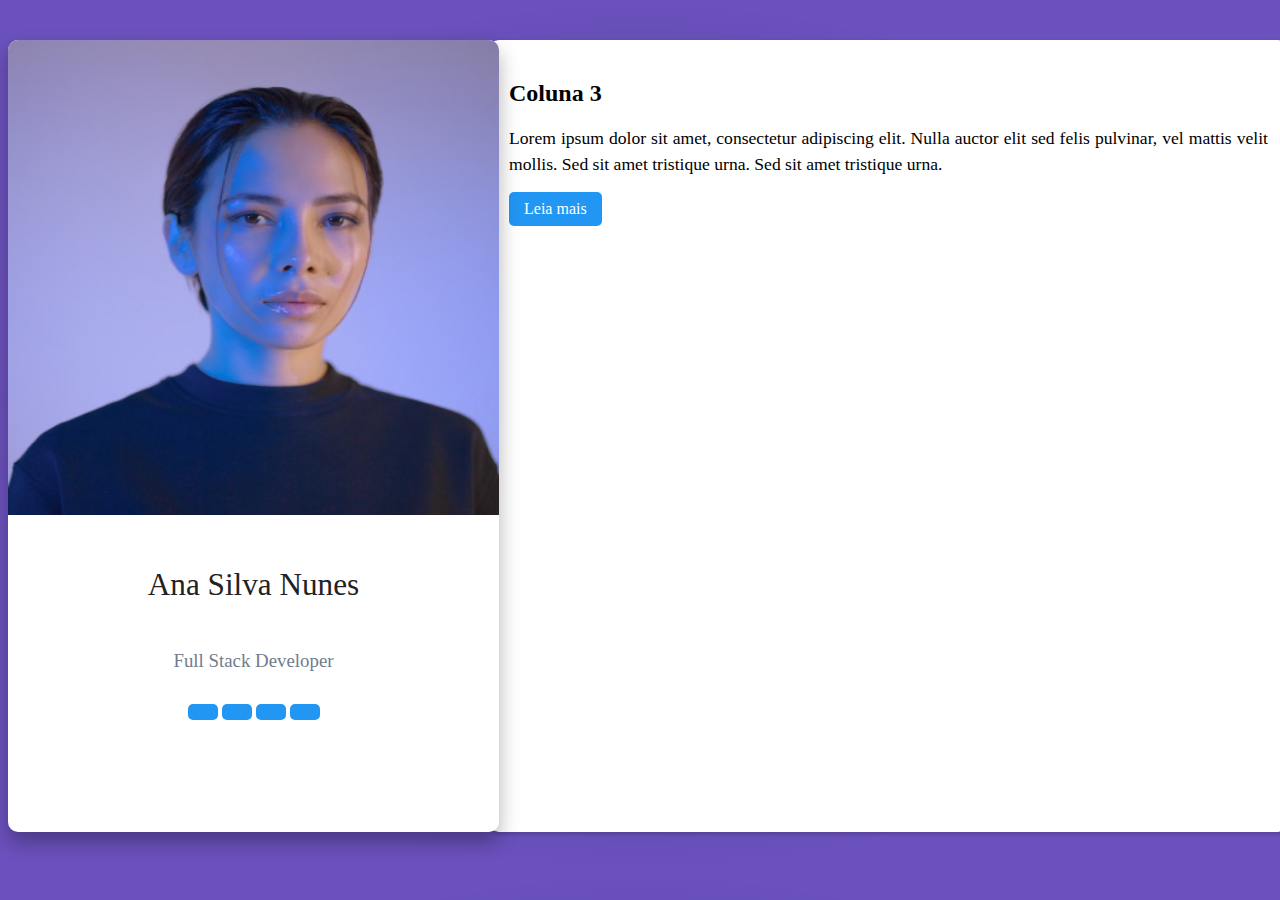
==== commit a348578a: "atualização" ====
--- a/index.html
+++ b/index.html
@@ -18,9 +18,7 @@
     
     <div class="container">
         <div class="column column-1">
-          <h2>Coluna 1</h2>
-          <p>Lorem ipsum dolor sit amet, consectetur adipiscing elit. Nulla auctor elit sed felis pulvinar, vel mattis velit mollis. Sed sit amet tristique urna. Sed sit amet tristique urna.</p>
-          <a href="#">Leia mais</a>
+          
         </div>
 
         <div class="column column-2">
--- a/estilo/estilo.css
+++ b/estilo/estilo.css
@@ -1,6 +1,7 @@
 body {
     position: relative;
     background: radial-gradient(50% 50% at 50% 50%, rgba(0, 28, 66, 0.5) 0%, rgba(0, 0, 0, 0) 100%), #6B51BD;
+    overflow: hidden;
 }
 
 .container {
@@ -14,7 +15,6 @@
 }
 
 .column {
-    border: 1px solid #ccc;
     border-radius: 10px;
     box-shadow: 0 2px 4px rgba(0, 0, 0, 0.2);
     background-color: #fff;
@@ -24,23 +24,33 @@
 .column-1 {
     flex-grow: 0.15;
     max-width: 15%;
-    padding: 20px;
+    border: none;
+    background-color: #6B51BD;
+    box-shadow: none;
 }  
 
 .column-2 {
     flex-grow: 0.4;
-    max-width: 35%;
     box-shadow: 0 10px 20px rgba(0, 0, 0, 0.3);
     position: relative;
+    width: 60%;
     z-index: 1;
     margin-right: -10px;
 }
 
 
 .frame {
+    display: flex;
     width: 100%;
-    height: 100%;
-    box-sizing: border-box;
+    height: 60%;
+    position: relative;
+}
+
+.frame img {
+    border-top-right-radius: 10px;
+    border-top-left-radius: 10px;
+    width: 100%;
+    height: auto;
 }
 
 .dados {
@@ -49,12 +59,11 @@
     align-items: center;
     padding: 0px;
     gap: 22px;
+    padding-top: 25px;
 
-    position: absolute;
-    width: 249px;
-    height: 126.59px;
-    left: 54px;
-    top: 430px;
+    position: relative;
+    width: 100%;
+    height: 40%;
 }
 
 .nome {
@@ -62,10 +71,7 @@
     flex-direction: column;
     align-items: center;
     padding: 0px;
-    gap: 9px;
-
-    width: 249px;
-    height: 78px;
+    gap: 5px;
 
     flex: none;
     order: 0;
